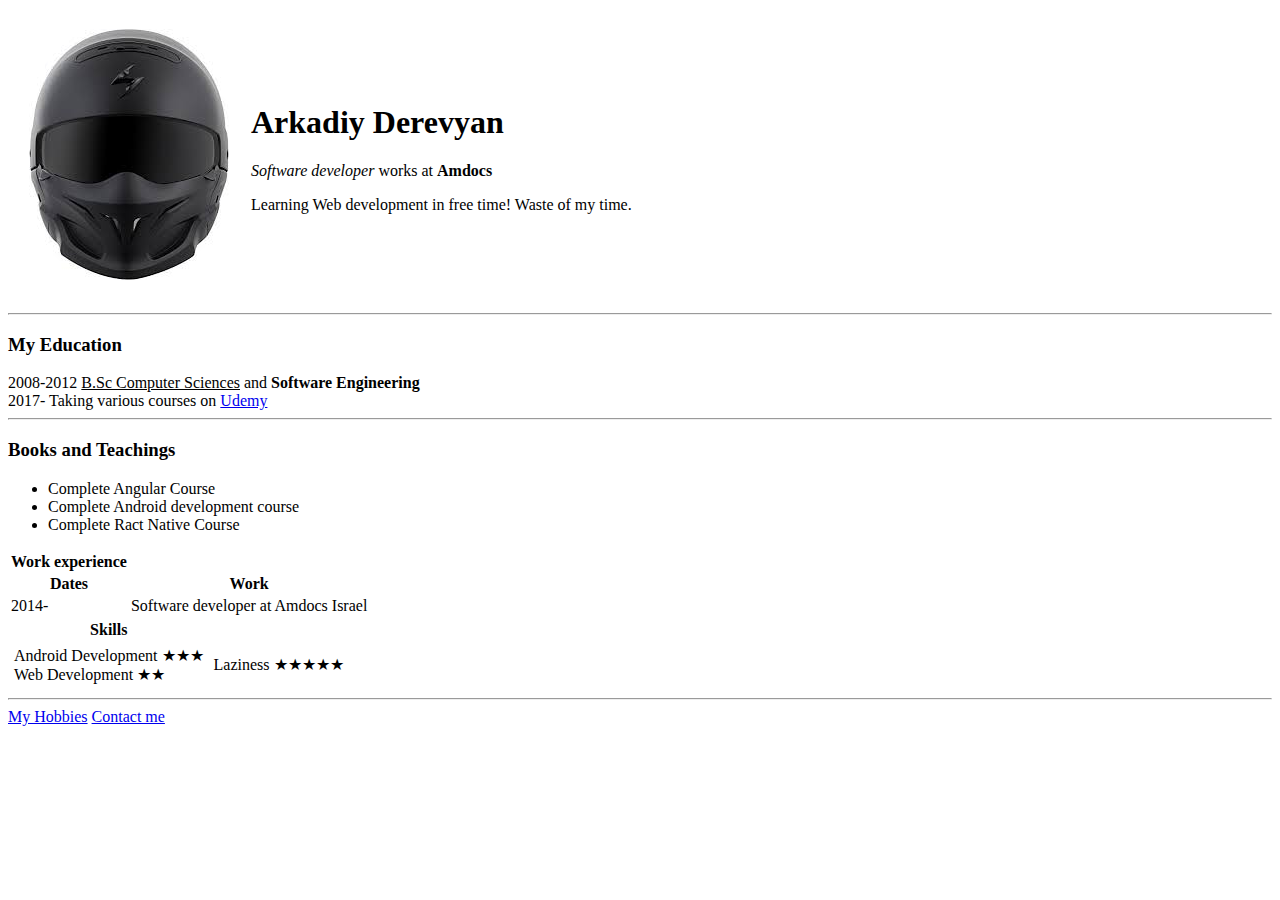
==== index.html @ d877b082 "Initial CV website files" ====
<!DOCTYPE html>
<html>

<head>
    <meta charset="UTF-8">
    <title>Arkadiy's Personal site</title>
</head>

<body>
    <table cellspacing="20">
        <tr>
            <td> <img src="./images/face.jpg" alt="Arkadiy Derevyan"></td>

            <td>
                <h1>Arkadiy Derevyan</h1>
                <p><em>Software developer</em> works at <strong>Amdocs</strong></p>
                <p>Learning Web development in free time! Waste of my time.</p>
            </td>
        </tr>
    </table>



    <hr>
    <h3>My Education</h3>
    2008-2012 <u>B.Sc Computer Sciences</u> and <strong>Software Engineering</strong> <br>
    2017- Taking various courses on <a href="http://www.udemy.com" target="_blank">Udemy</a>
    <hr>
    <h3>Books and Teachings</h3>
    <ul>
        <li>Complete Angular Course</li>
        <li>Complete Android development course</li>
        <li>Complete Ract Native Course</li>
    </ul>


    <table>
        <thead>
            <tr>
                <th>Work experience</th>
            </tr>
            <tr>
                <th>Dates</th>
                <th>Work</th>
            </tr>
        </thead>
        <tbody>
            <tr>
                <td>2014- </td>
                <td>Software developer at Amdocs Israel</td>
            </tr>
        </tbody>
    </table>
    <table>
        <tr>
            <th>Skills</th>
        </tr>
        <tr>
            <td>
                <table>
                    <tr>
                        <td>Android Development &starf;&starf;&starf; <br>
                            Web Development &starf;&starf;
                        </td>
                    </tr>
                </table>
            </td>
            <td>
                    <table>
                        <tr>
                            <td>
                                Laziness &starf;&starf;&starf;&starf;&starf; <br>
                            </td>
                        </tr>
                    </table>
                </td>
        </tr>
        



        </tr>
    </table>
    <hr>
    <a href="./hobbies.html">My Hobbies</a>
    <a href="./contact.html">Contact me</a>

</body>

</html>
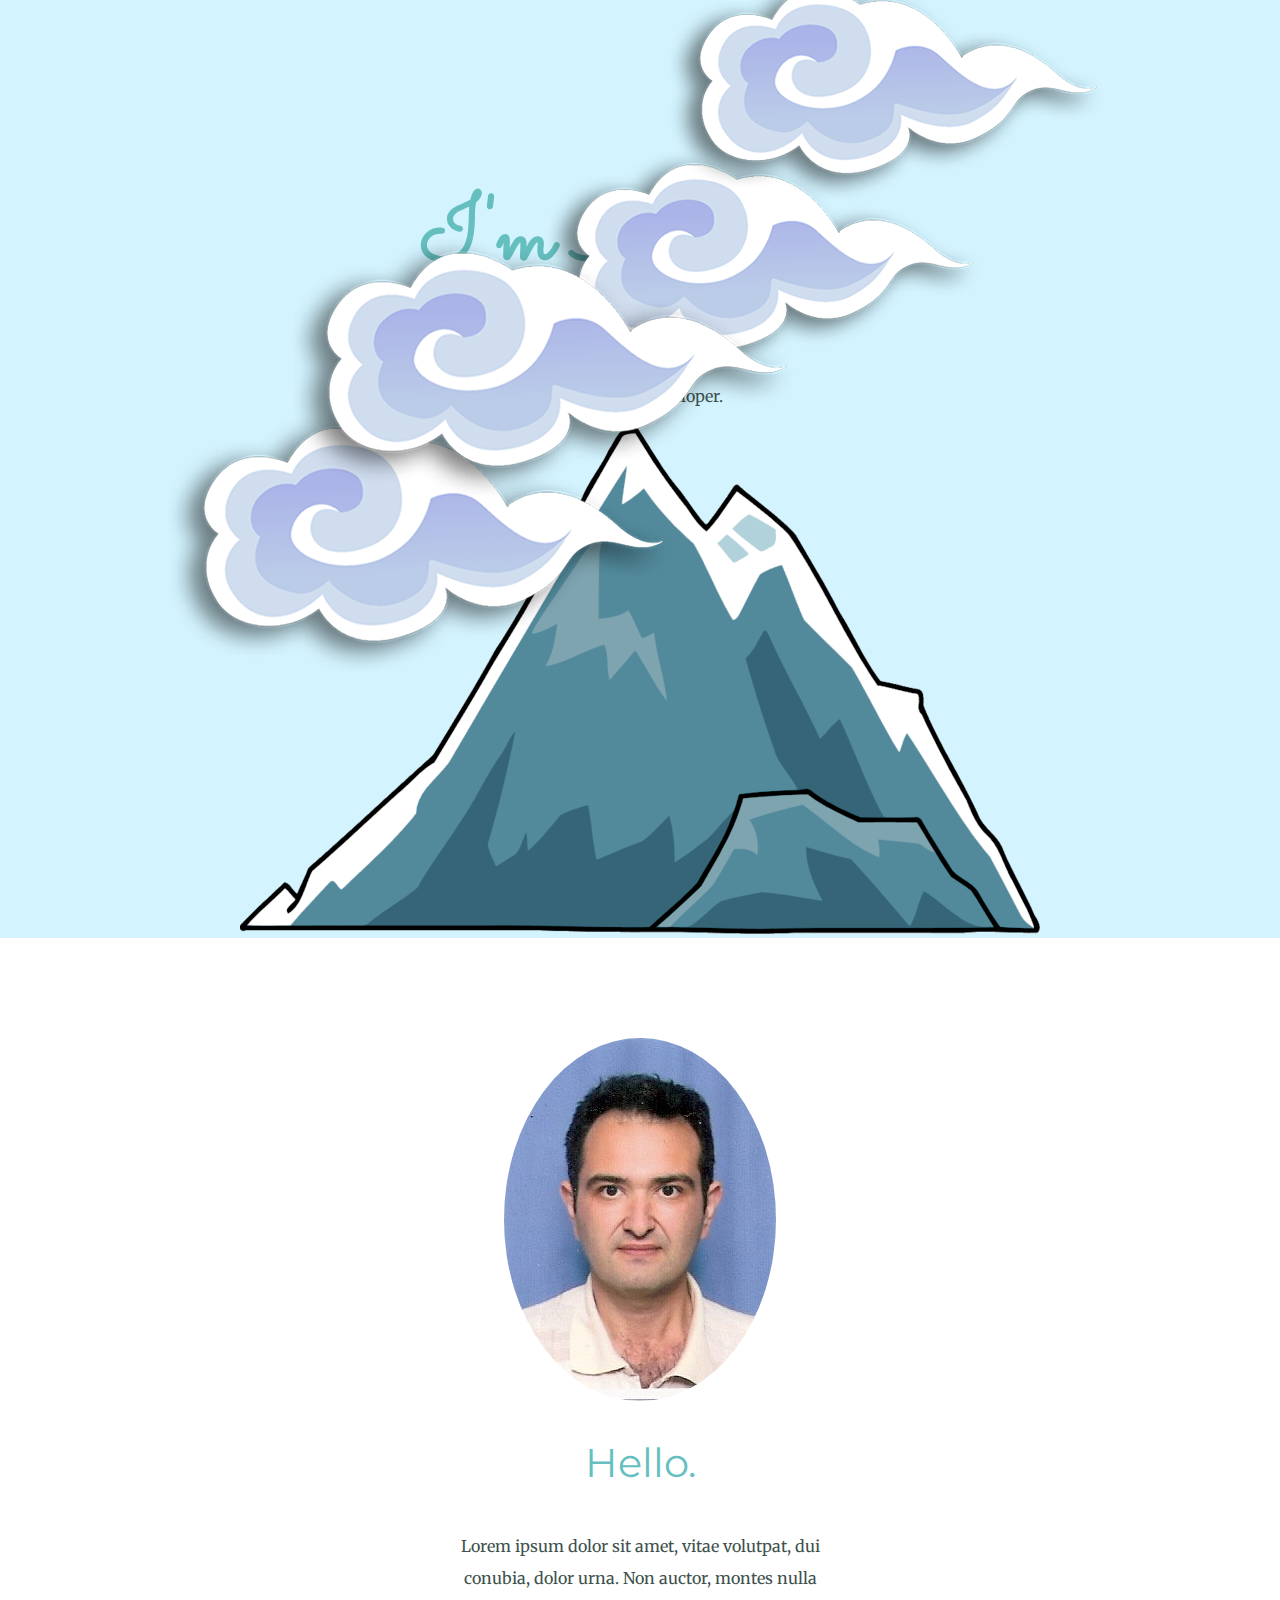
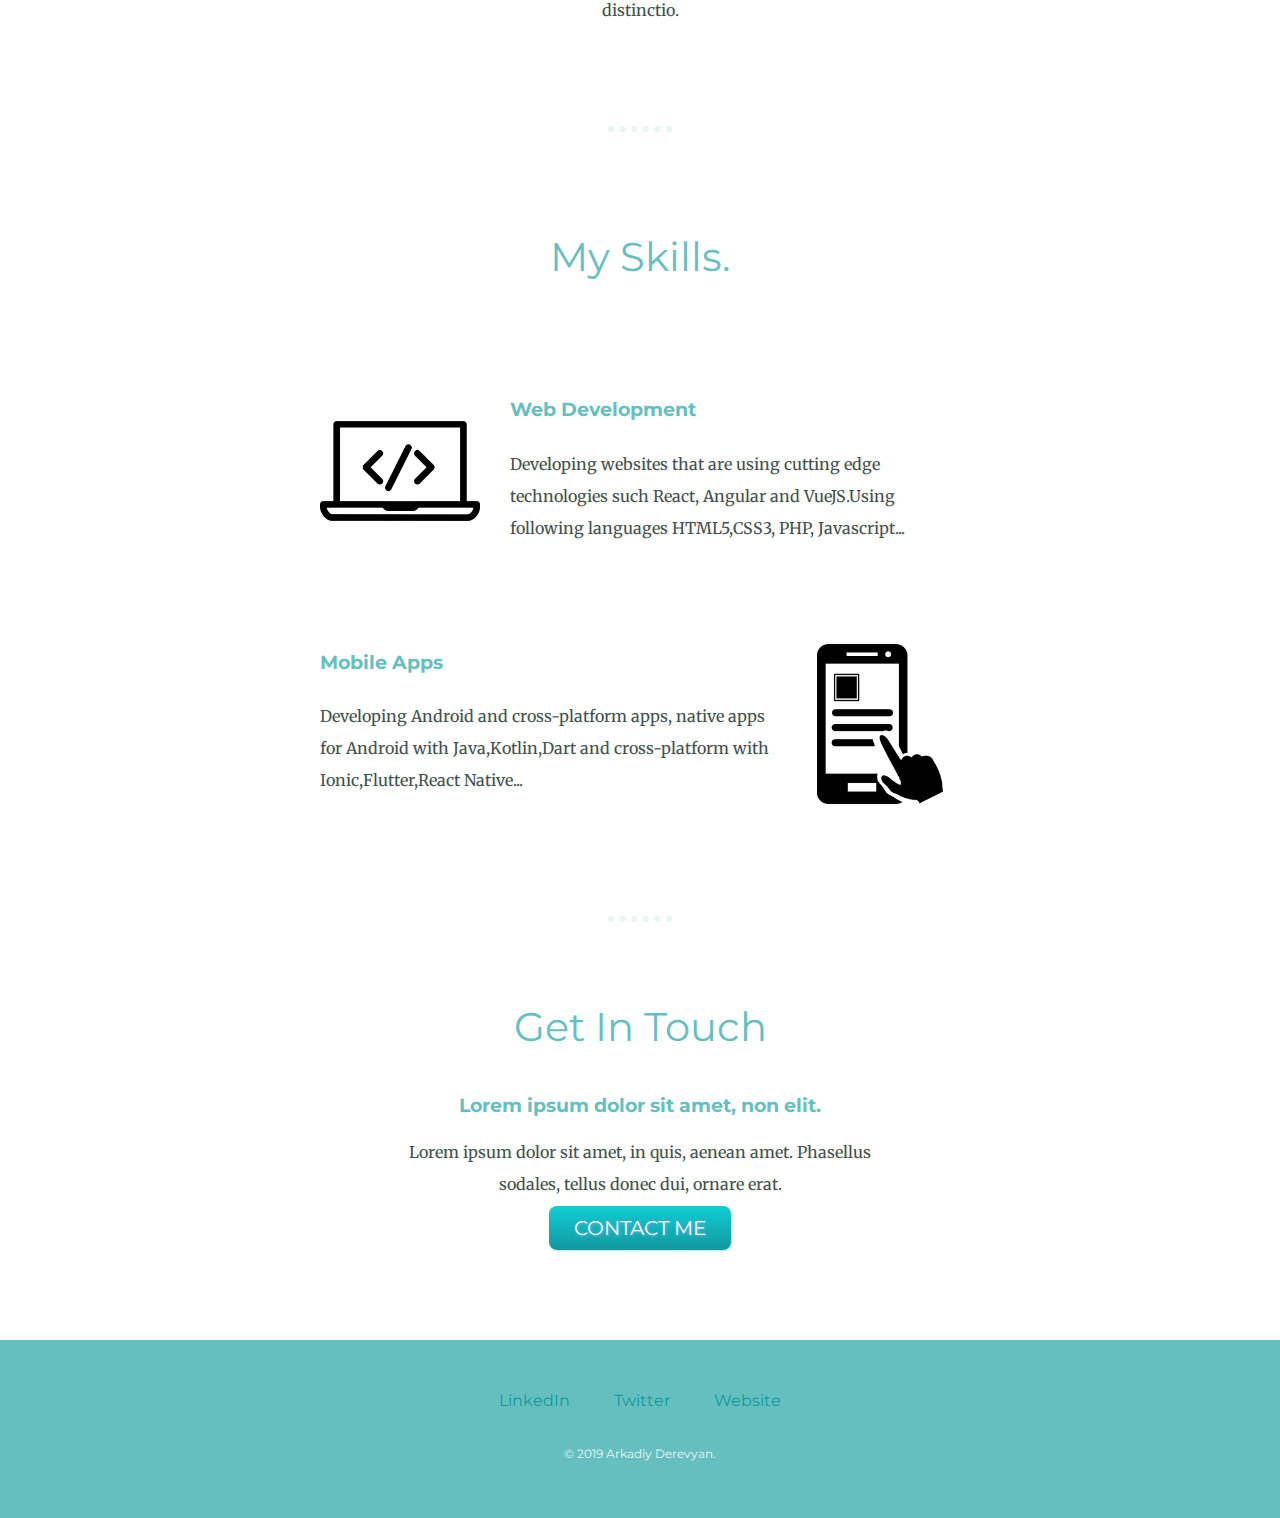
==== commit 761b59ef: "Add files via upload" ====
--- a/index.html
+++ b/index.html
@@ -1,90 +1,60 @@
 <!DOCTYPE html>
-<html>
+<html lang="en">
 
 <head>
     <meta charset="UTF-8">
-    <title>Arkadiy's Personal site</title>
+    <meta name="viewport" content="width=device-width, initial-scale=1.0">
+    <meta http-equiv="X-UA-Compatible" content="ie=edge">
+    <title>Arkadiy Derevyan</title>
+    <link rel="stylesheet" href="css/styles.css">
+    <link rel="shortcut icon" href="favicon.ico" type="image/x-icon">
+    <link href="https://fonts.googleapis.com/css?family=Merriweather|Montserrat|Sacramento&display=swap"
+        rel="stylesheet">
 </head>
 
 <body>
-    <table cellspacing="20">
-        <tr>
-            <td> <img src="./images/face.jpg" alt="Arkadiy Derevyan"></td>
-
-            <td>
-                <h1>Arkadiy Derevyan</h1>
-                <p><em>Software developer</em> works at <strong>Amdocs</strong></p>
-                <p>Learning Web development in free time! Waste of my time.</p>
-            </td>
-        </tr>
-    </table>
-
-
-
-    <hr>
-    <h3>My Education</h3>
-    2008-2012 <u>B.Sc Computer Sciences</u> and <strong>Software Engineering</strong> <br>
-    2017- Taking various courses on <a href="http://www.udemy.com" target="_blank">Udemy</a>
-    <hr>
-    <h3>Books and Teachings</h3>
-    <ul>
-        <li>Complete Angular Course</li>
-        <li>Complete Android development course</li>
-        <li>Complete Ract Native Course</li>
-    </ul>
-
-
-    <table>
-        <thead>
-            <tr>
-                <th>Work experience</th>
-            </tr>
-            <tr>
-                <th>Dates</th>
-                <th>Work</th>
-            </tr>
-        </thead>
-        <tbody>
-            <tr>
-                <td>2014- </td>
-                <td>Software developer at Amdocs Israel</td>
-            </tr>
-        </tbody>
-    </table>
-    <table>
-        <tr>
-            <th>Skills</th>
-        </tr>
-        <tr>
-            <td>
-                <table>
-                    <tr>
-                        <td>Android Development &starf;&starf;&starf; <br>
-                            Web Development &starf;&starf;
-                        </td>
-                    </tr>
-                </table>
-            </td>
-            <td>
-                    <table>
-                        <tr>
-                            <td>
-                                Laziness &starf;&starf;&starf;&starf;&starf; <br>
-                            </td>
-                        </tr>
-                    </table>
-                </td>
-        </tr>
-        
-
-
-
-        </tr>
-    </table>
-    <hr>
-    <a href="./hobbies.html">My Hobbies</a>
-    <a href="./contact.html">Contact me</a>
-
+    <div class="top-container">
+        <img class="top-cloud" src="images/cloud.png" alt="cloud-img">
+        <h1>I'm Arkadiy.</h1>
+        <p>A <span class="pro">Software</span> developer.</p>
+        <img class="bottom-cloud" src="images/cloud.png" alt="cloud-img">
+        <img src="images/mountain.png" alt="mountain-img">
+    </div>
+    <div class="middle-container">
+        <div class="profile">
+            <img class="profile-pic" src="images/face.jpg" alt="Arkadiy Derevyan">
+            <h2>Hello.</h2>
+            <p class="intro">Lorem ipsum dolor sit amet, vitae volutpat, dui conubia, dolor urna. Non auctor, montes nulla distinctio.
+            </p>
+        </div>
+        <hr>
+        <div class="skills">
+            <h2>My Skills.</h2>
+            <div class="skill-row">
+                <img class="skill-img" src="images/web_dev.png" alt="web_dev">
+                <h3>Web Development</h3>
+                <p>Developing websites that are using cutting edge technologies such React, Angular and VueJS.Using following languages HTML5,CSS3, PHP, Javascript...</p>
+            </div>
+            <div class="skill-row1">
+                <img class="skill-img1" src="images/mobile_dev.png" alt="mobile_dev">
+                <h3>Mobile Apps</h3>
+                <p>Developing Android and cross-platform apps, native apps for Android with Java,Kotlin,Dart and cross-platform with Ionic,Flutter,React Native...</p>
+            </div>
+        </div>
+        <hr style="clear: both;position: relative;top: 20px;">
+        <div class="contact-me">
+            <h2>Get In Touch</h2>
+            <h3>Lorem ipsum dolor sit amet, non elit.</h3>
+            <p>Lorem ipsum dolor sit amet, in quis, aenean amet. Phasellus sodales, tellus donec dui, ornare erat.</p>
+            <a class="btn" href="mailto:maxfnine@gmail.com">CONTACT ME</a>
+        </div>
+    </div>
+    <div class="bottom-container">
+        <a class="footer-link" href="https://www.linkedin.com/">LinkedIn</a>
+        <a class="footer-link" href="https://twitter.com/">Twitter</a>
+        <a class="footer-link" href="https://www.appbrewery.co/">Website</a>
+        <p class="copyright">© 2019 Arkadiy Derevyan.</p>
+    </div>
 </body>
 
 </html>--- a/css/styles.css
+++ b/css/styles.css
@@ -0,0 +1,165 @@
+body{
+    color: #40514e; 
+    margin: 0;
+    text-align: center;
+    font-family: 'Merriweather', serif;
+    
+}
+
+h1{
+    margin: 50px;
+    font-family: 'Sacramento', cursive;
+    font-size: 5.625rem;
+    color:#66BFBF;
+    line-height: 2;
+}
+
+h2{
+    font-family: 'Montserrat', sans-serif;
+    font-size: 2.5rem;
+    color:#66BFBF;
+    font-weight: normal;
+    padding-bottom: 10px;
+}
+
+h3{ 
+    color:#66BFBF;
+    font-family: 'Montserrat', sans-serif;
+}
+
+p{
+    line-height: 2;
+}
+
+hr{
+    border: dotted #eaf6f6 6px;
+    border-bottom: none;
+    width:4%;
+    margin: 100px auto;
+}
+
+a{
+    color: #11999e;
+    font-family: 'Montserrat', sans-serif;
+    margin: 10px 20px;
+    text-decoration: none;
+}
+
+a:hover{
+    color: #eaf6f6;
+}
+
+.profile-pic{
+   
+    border-radius:50%;
+}
+
+.top-container{
+ background-color: #d3f4ff;
+ position: relative;
+ padding-top: 100px;
+}
+
+.middle-container{
+  margin: 100px 0;
+}
+
+.bottom-container{
+  background-color: #66BFBF;
+  padding: 50px 0 20px;
+}
+
+.pro{
+    text-decoration: underline;
+    font-weight: normal;
+    color:#66BFBF;
+}
+
+.top-cloud{
+    position: absolute;
+    right: 300px;
+    top:150px;
+
+}
+
+.bottom-cloud{
+    position: absolute;
+    left: 290px;
+    bottom:440px;
+}
+
+.skill-row{
+    width:50%;
+    margin: 100px auto;
+    text-align: left;
+    line-height: 2;
+}
+
+.skill-row1{
+    width:50%;
+    margin: 100px auto;
+    text-align: left;
+    line-height: 2;
+    clear: right;
+}
+
+
+.skill-img{
+    width:25%;
+    float: left;
+    margin-right: 30px;
+}
+
+.skill-img1{
+    width:25%;
+    float: right;
+    margin-left: 30px;
+}
+
+.intro{
+    width: 30%;
+    margin: 0 auto;
+}
+
+.contact-me{
+    width:40%;
+    margin: 40px auto 60px;
+}
+
+.btn {
+    font-family: 'Montserrat', sans-serif;
+    color: #FFFFFF !important;
+    font-size: 20px;
+    text-shadow: 1px 1px 3px #7CACDE;
+    box-shadow: 1px 1px 1px #BEE2F9;
+    padding: 10px 25px;
+    -moz-border-radius: 8px;
+    -webkit-border-radius: 8px;
+    border-radius: 8px;
+    background: #63B8EE;
+    background: linear-gradient(top,  #11CDD4,  #11999E);
+    background: -ms-linear-gradient(top,  #11CDD4,  #11999E);
+    background: -webkit-gradient(linear, left top, left bottom, from(#11CDD4), to(#11999E));
+    background: -moz-linear-gradient(top,  #11CDD4,  #11999E);
+    text-decoration: none;
+  }
+  .btn:hover {
+    color: #FFFFFF !important;
+    background: #468CCF;
+    background: linear-gradient(top,  #30E3CB,  #2BC4AD);
+    background: -ms-linear-gradient(top,  #30E3CB,  #2BC4AD);
+    background: -webkit-gradient(linear, left top, left bottom, from(#30E3CB), to(#2BC4AD));
+    background: -moz-linear-gradient(top,  #30E3CB,  #2BC4AD);
+    text-decoration: none;
+  }
+
+.copyright{
+    color: #eaf6f6;
+    font-family: 'Montserrat', sans-serif;
+    font-size: 0.75rem;
+    padding: 20px 0;
+
+}
+
+
+
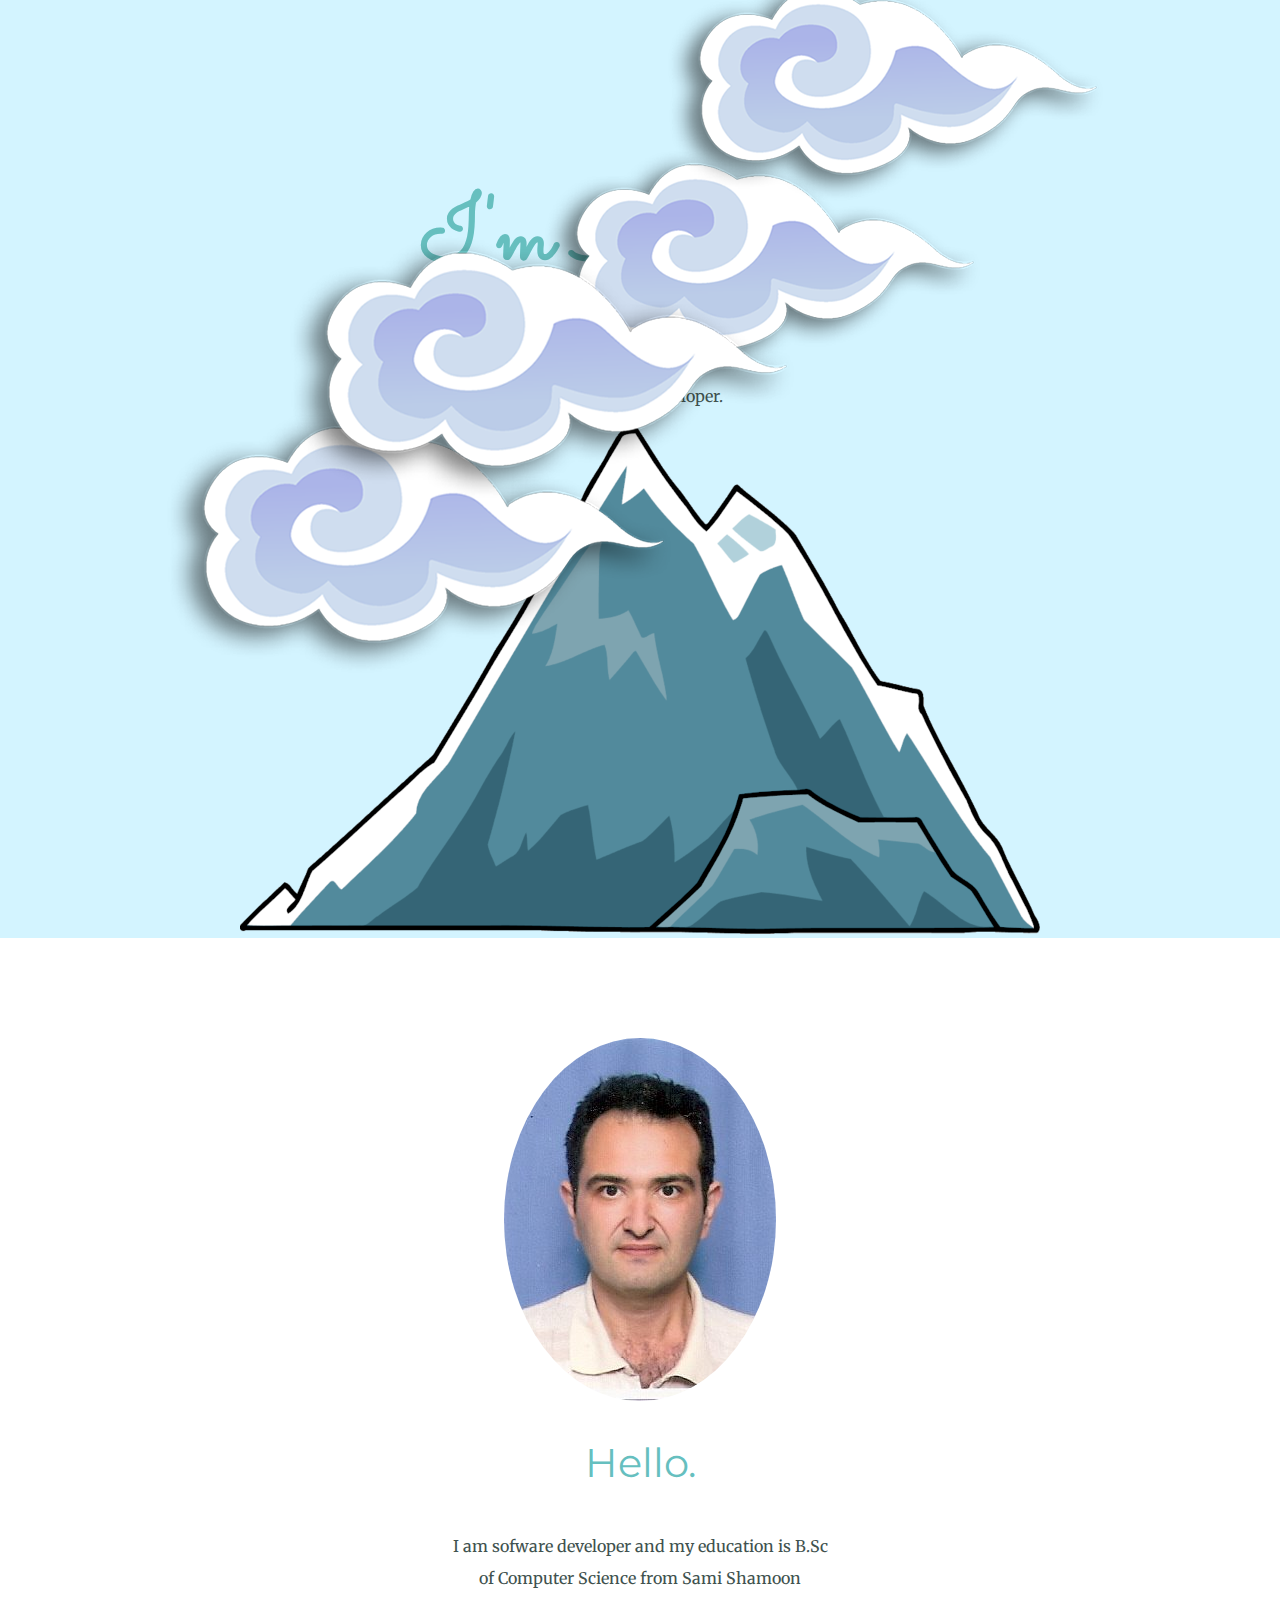
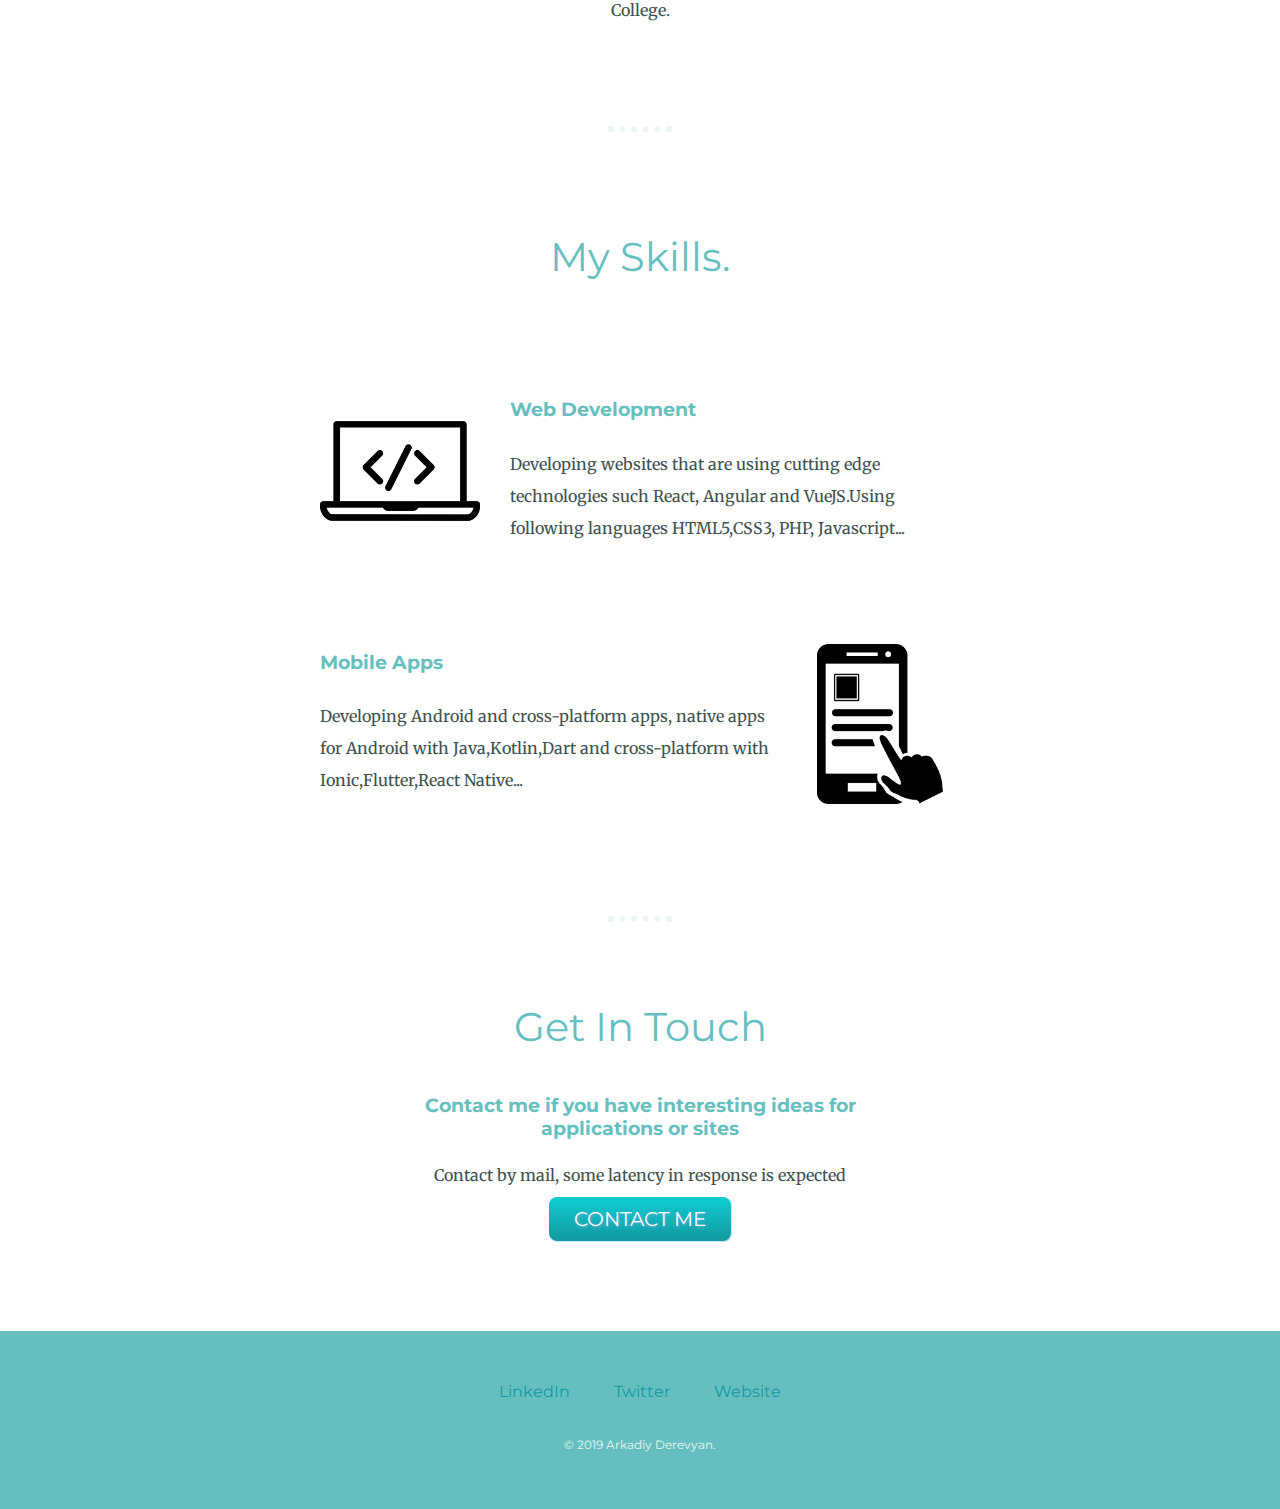
==== commit d8c24b2e: "Add files via upload" ====
--- a/index.html
+++ b/index.html
@@ -24,7 +24,7 @@
         <div class="profile">
             <img class="profile-pic" src="images/face.jpg" alt="Arkadiy Derevyan">
             <h2>Hello.</h2>
-            <p class="intro">Lorem ipsum dolor sit amet, vitae volutpat, dui conubia, dolor urna. Non auctor, montes nulla distinctio.
+            <p class="intro">I am sofware developer and my education is B.Sc of Computer Science from Sami Shamoon College.
             </p>
         </div>
         <hr>
@@ -44,15 +44,15 @@
         <hr style="clear: both;position: relative;top: 20px;">
         <div class="contact-me">
             <h2>Get In Touch</h2>
-            <h3>Lorem ipsum dolor sit amet, non elit.</h3>
-            <p>Lorem ipsum dolor sit amet, in quis, aenean amet. Phasellus sodales, tellus donec dui, ornare erat.</p>
+            <h3>Contact me if you have interesting ideas for applications or sites</h3>
+            <p>Contact by mail, some latency in response is expected</p>
             <a class="btn" href="mailto:maxfnine@gmail.com">CONTACT ME</a>
         </div>
     </div>
     <div class="bottom-container">
-        <a class="footer-link" href="https://www.linkedin.com/">LinkedIn</a>
-        <a class="footer-link" href="https://twitter.com/">Twitter</a>
-        <a class="footer-link" href="https://www.appbrewery.co/">Website</a>
+        <a class="footer-link" href="https://www.linkedin.com/in/arkadiy-derevyan-53639956/">LinkedIn</a>
+        <a class="footer-link" href="https://twitter.com/arkadiyderevyan">Twitter</a>
+        <a class="footer-link" href="https://maxfnine.github.io/cv/">Website</a>
         <p class="copyright">© 2019 Arkadiy Derevyan.</p>
     </div>
 </body>
